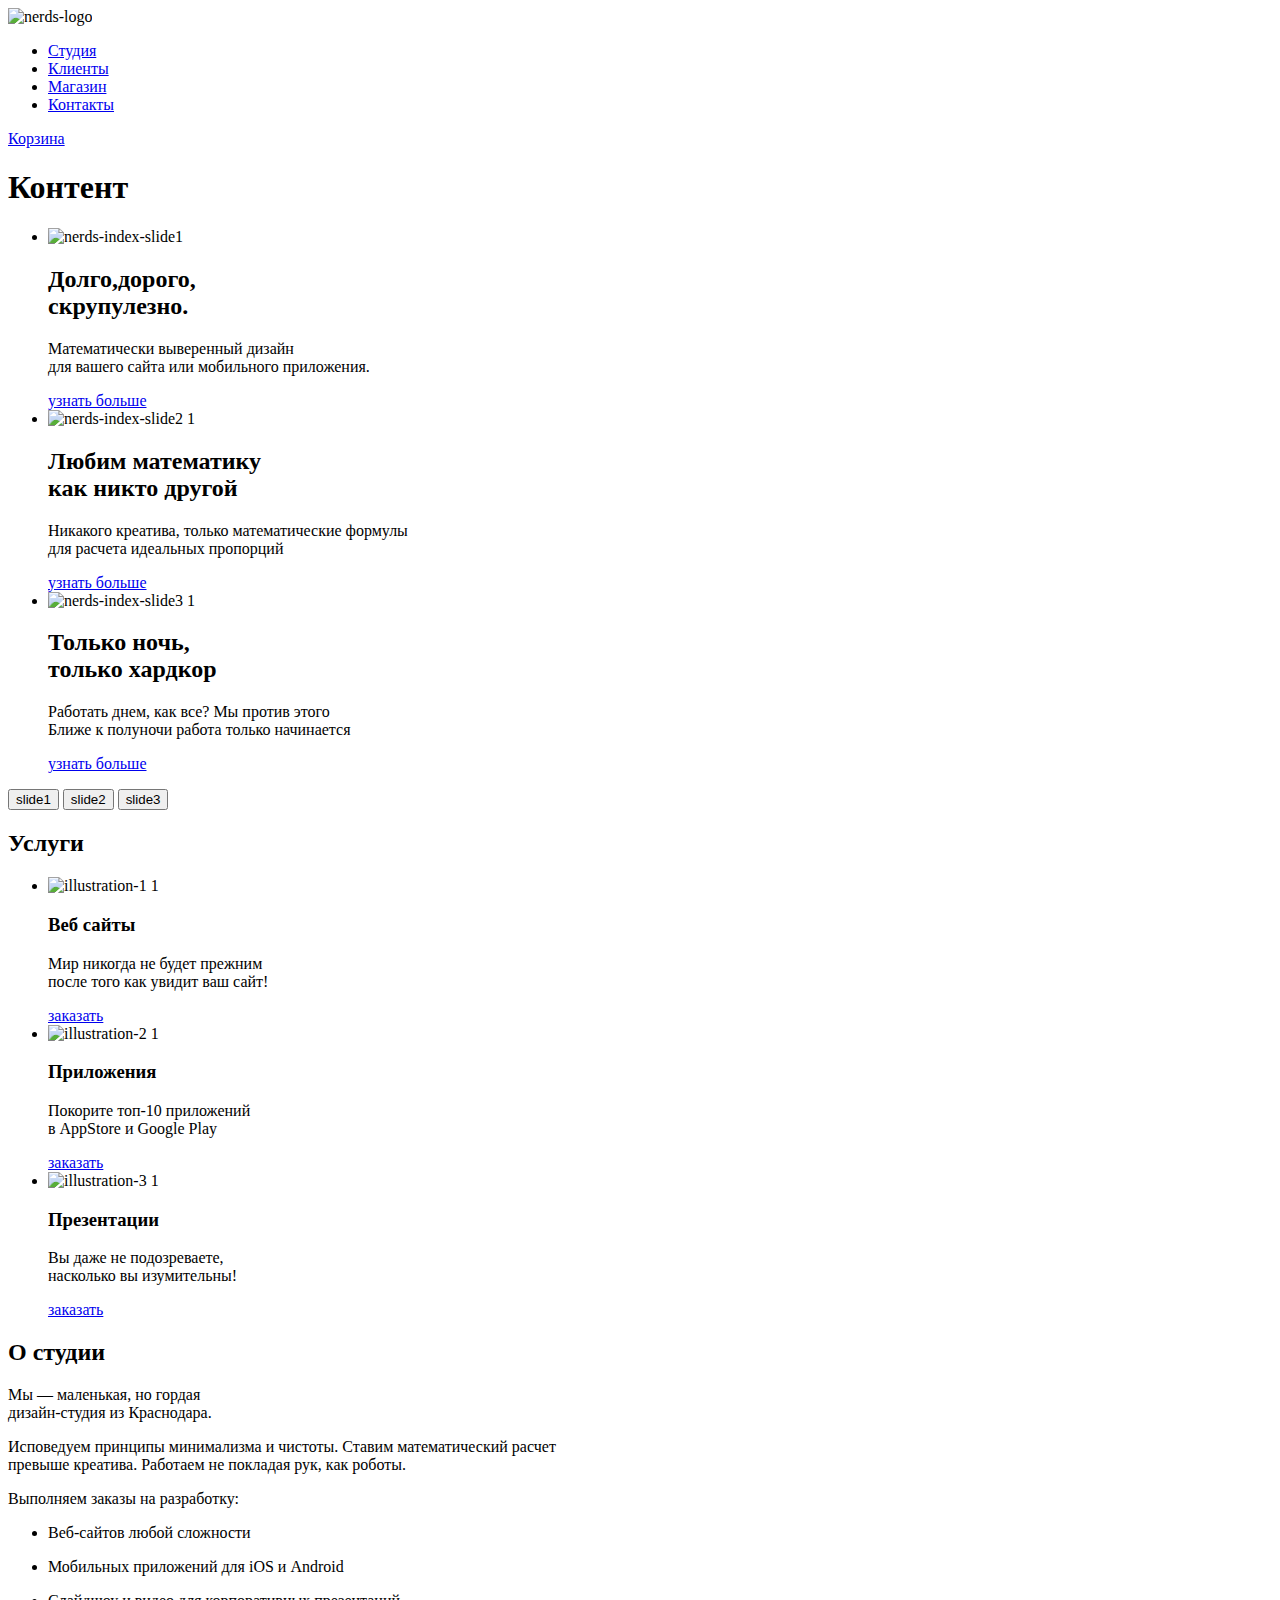
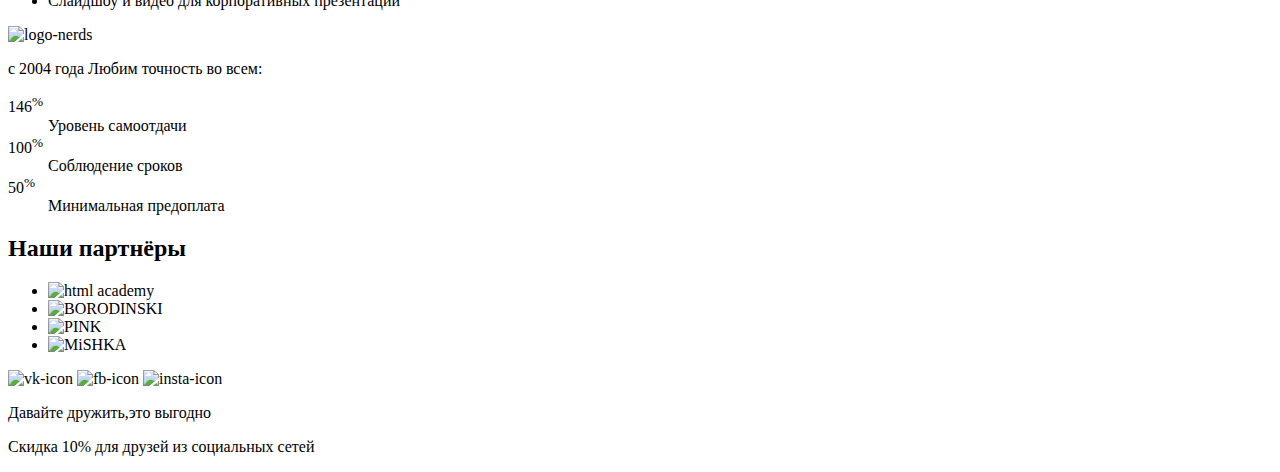
==== index.html @ 9a733827 "Update index.html" ====
<!DOCTYPE html>
<html lang="ru">

<head>
  <meta charset="utf-8">
  <title>Нёрдс - разработка дизайна для сайтов и мобильных приложений</title>
</head>

<body>
  <header>
    <nav>
      <a><img src="https://via.placeholder.com/150x100" width="150" height="100" alt="nerds-logo"></a>
      <ul>

        <li><a href="blank.html">Студия</a></li>

        <li><a href="blank.html">Клиенты</a></li>

        <li><a href="catalog.html">Магазин</a></li>

        <li><a href="blank.html">Контакты</a></li>

      </ul>
      <a href="blank.html">Корзина</a>
    </nav>
  </header>
  <main>
    <h1>Контент</h1>
    <section>
      <ul>
        <li><a><img src="https://via.placeholder.com/150x100" width="150" height="100" alt="nerds-index-slide1"></a>
          <h2>Долго,дорого,<br>скрупулезно.</h2>
          <p>Математически выверенный дизайн <br>для вашего сайта или мобильного приложения.</p>
          <a href="blank.html">узнать больше</a>
        </li>
        <li><a><img src="https://via.placeholder.com/150x100" width="150" height="100" alt="nerds-index-slide2 1"></a>
          <h2>Любим математику<br>как никто другой</h2>
          <p>Никакого креатива, только математические формулы<br> для расчета идеальных пропорций</p>
          <a href="blank.html">узнать больше</a>
        </li>
        <li><a><img src="https://via.placeholder.com/150x100" width="150" height="100" alt="nerds-index-slide3 1"></a>
          <h2>Только ночь,<br>
            только хардкор</h2>
          <p>Работать днем, как все? Мы против этого<br>
            Ближе к полуночи работа только начинается</p>
          <a href="blank.html">узнать больше</a>
        </li>
      </ul>
      <div>
        <button type="button">slide1</button>
        <button type="button">slide2</button>
        <button type="button">slide3</button>
      </div>
    </section>
    <section>
      <h2>Услуги</h2>
      <ul>
        <li><img src="https://via.placeholder.com/150x100" width="150" height="100" alt="illustration-1 1">
          <h3>Веб сайты</h3>
          <p>Мир никогда не будет прежним<br>после того как увидит ваш сайт!</p>
          <a href="blank.html">заказать</a>
        </li>
        <li><img src="https://via.placeholder.com/150x100" width="150" height="100" alt="illustration-2 1">
          <h3>Приложения</h3>
          <p>Покорите топ-10 приложений<br>в AppStore и Google Play</p>
          <a href="blank.html">заказать</a>
        </li>
        <li><img src="https://via.placeholder.com/150x100" width="150" height="100" alt="illustration-3 1">
          <h3>Презентации</h3>
          <p>Вы даже не подозреваете,<br>насколько вы изумительны!</p>
          <a href="blank.html">заказать</a>
        </li>
      </ul>
    </section>
    <section>
      <h2>О студии</h2>
      <div>
        <p>Мы — маленькая, но гордая<br>
          дизайн-студия из Краснодара.</p>
        <p>Исповедуем принципы минимализма и чистоты. Ставим математический расчет<br>
          превыше креатива. Работаем не покладая рук, как роботы.</p>
        <p>Выполняем заказы на разработку:</p>
        <ul>
          <li>
            <p>Веб-сайтов любой сложности</p>
          </li>
          <li>
            <p></p>Мобильных приложений для iOS и Android</p>
          </li>
          <li>
            <p>Слайдшоу и видео для корпоративных презентаций</p>
          </li>
        </ul>
      </div>
      <div>
        <img src="https://via.placeholder.com/150x100" width="150" height="100" alt="logo-nerds">
        <p>с 2004 года Любим точность во всем:</p>
        <dl>
          <dt>146<sup>%</sup></dt>
          <dd>Уровень самоотдачи</dd>
          <dt>100<sup>%</sup></dt>
          <dd>Соблюдение сроков</dd>
          <dt>50<sup>%</sup></dt>
          <dd>Минимальная предоплата</dd>
        </dl>
      </div>
    </section>
    <section>
      <h2>Наши партнёры</h2>
      <ul>
        <li><a><img src="https://via.placeholder.com/150x100" width="150" height="100" alt="html academy"></a> </li>
        <li><a><img src="https://via.placeholder.com/150x100" width="150" height="100" alt="BORODINSKI"></a> </li>
        <li><a><img src="https://via.placeholder.com/150x100" width="150" height="100" alt="PINK"></a> </li>
        <li><a><img src="https://via.placeholder.com/150x100" width="150" height="100" alt="MiSHKA"></a> </li>

      </ul>
    </section>
  </main>
  <footer>
    <div><a><img src="https://via.placeholder.com/150x100" width="150" height="100" alt="vk-icon"></a>
      <a><img src="https://via.placeholder.com/150x100" width="150" height="100" alt="fb-icon"></a>
      <a><img src="https://via.placeholder.com/150x100" width="150" height="100" alt="insta-icon"></a>
    </div>
    <p>Давайте дружить,это выгодно</p>
    <p>Скидка 10% для друзей из социальных сетей</p>
  </footer>
</body>

</html>
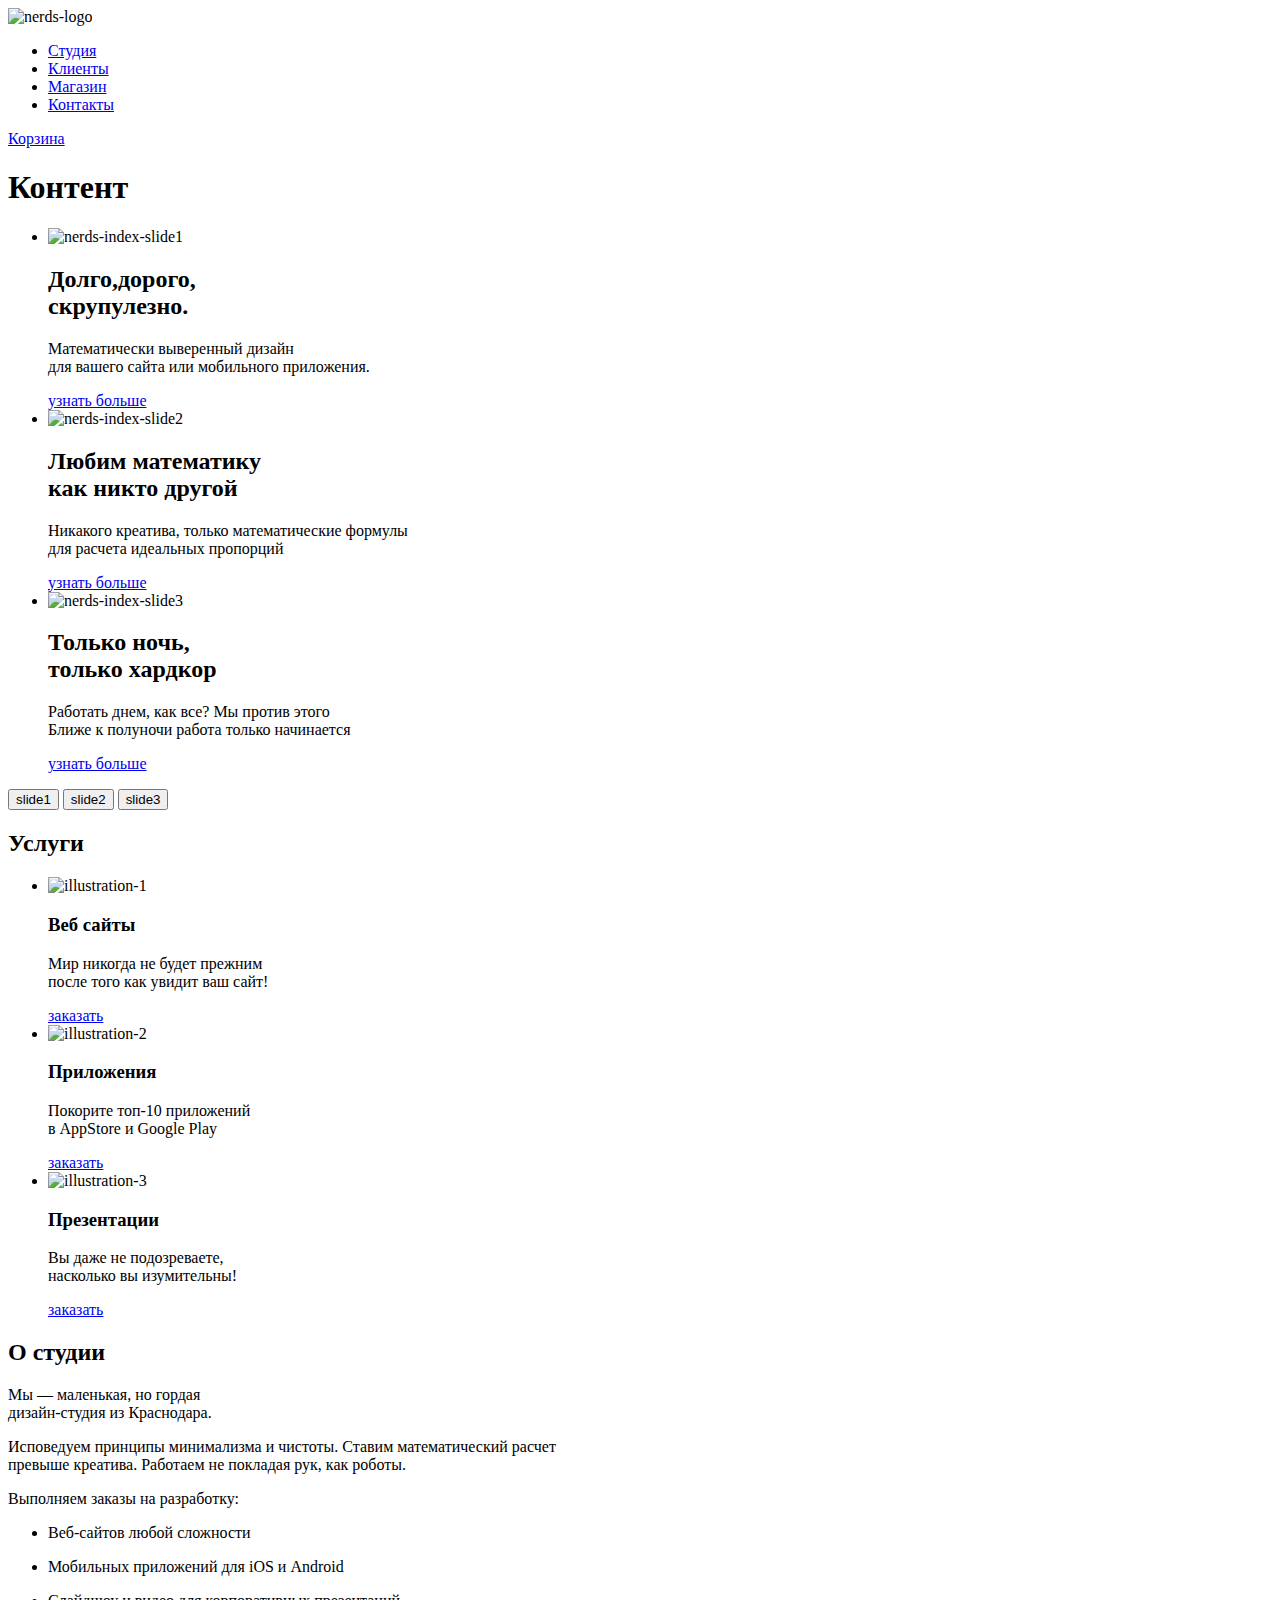
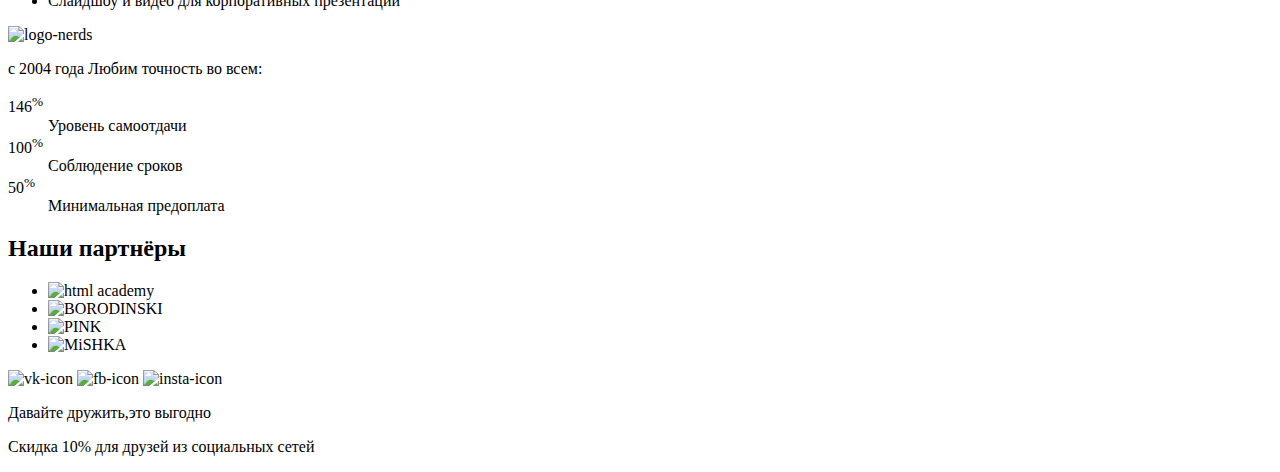
==== commit 23968c28: "Update index.html" ====
--- a/index.html
+++ b/index.html
@@ -28,17 +28,17 @@
     <h1>Контент</h1>
     <section>
       <ul>
-        <li><a><img src="https://via.placeholder.com/150x100" width="150" height="100" alt="nerds-index-slide1"></a>
+        <li><a><img src="img/nerds-index-slide1.png" width="760" height="431" alt="nerds-index-slide1"></a>
           <h2>Долго,дорого,<br>скрупулезно.</h2>
           <p>Математически выверенный дизайн <br>для вашего сайта или мобильного приложения.</p>
           <a href="blank.html">узнать больше</a>
         </li>
-        <li><a><img src="https://via.placeholder.com/150x100" width="150" height="100" alt="nerds-index-slide2 1"></a>
+        <li><a><img src="img/nerds-index-slide2.png" width="760" height="431" alt="nerds-index-slide2"></a>
           <h2>Любим математику<br>как никто другой</h2>
           <p>Никакого креатива, только математические формулы<br> для расчета идеальных пропорций</p>
           <a href="blank.html">узнать больше</a>
         </li>
-        <li><a><img src="https://via.placeholder.com/150x100" width="150" height="100" alt="nerds-index-slide3 1"></a>
+        <li><a><img src="img/nerds-index-slide3.png" width="760" height="431" alt="nerds-index-slide3"></a>
           <h2>Только ночь,<br>
             только хардкор</h2>
           <p>Работать днем, как все? Мы против этого<br>
@@ -55,17 +55,17 @@
     <section>
       <h2>Услуги</h2>
       <ul>
-        <li><img src="https://via.placeholder.com/150x100" width="150" height="100" alt="illustration-1 1">
+        <li><img src="img/illustration-1.jpg" width="300" height="146" alt="illustration-1">
           <h3>Веб сайты</h3>
           <p>Мир никогда не будет прежним<br>после того как увидит ваш сайт!</p>
           <a href="blank.html">заказать</a>
         </li>
-        <li><img src="https://via.placeholder.com/150x100" width="150" height="100" alt="illustration-2 1">
+        <li><img src="img/illustration-2.jpg" width="300" height="146" alt="illustration-2">
           <h3>Приложения</h3>
           <p>Покорите топ-10 приложений<br>в AppStore и Google Play</p>
           <a href="blank.html">заказать</a>
         </li>
-        <li><img src="https://via.placeholder.com/150x100" width="150" height="100" alt="illustration-3 1">
+        <li><img src="img/illustration-3.jpg" width="300" height="146" alt="illustration-3">
           <h3>Презентации</h3>
           <p>Вы даже не подозреваете,<br>насколько вы изумительны!</p>
           <a href="blank.html">заказать</a>
@@ -93,7 +93,7 @@
         </ul>
       </div>
       <div>
-        <img src="https://via.placeholder.com/150x100" width="150" height="100" alt="logo-nerds">
+        <img src="img/nerds-illustration.jpg" width="150" height="100" alt="logo-nerds">
         <p>с 2004 года Любим точность во всем:</p>
         <dl>
           <dt>146<sup>%</sup></dt>
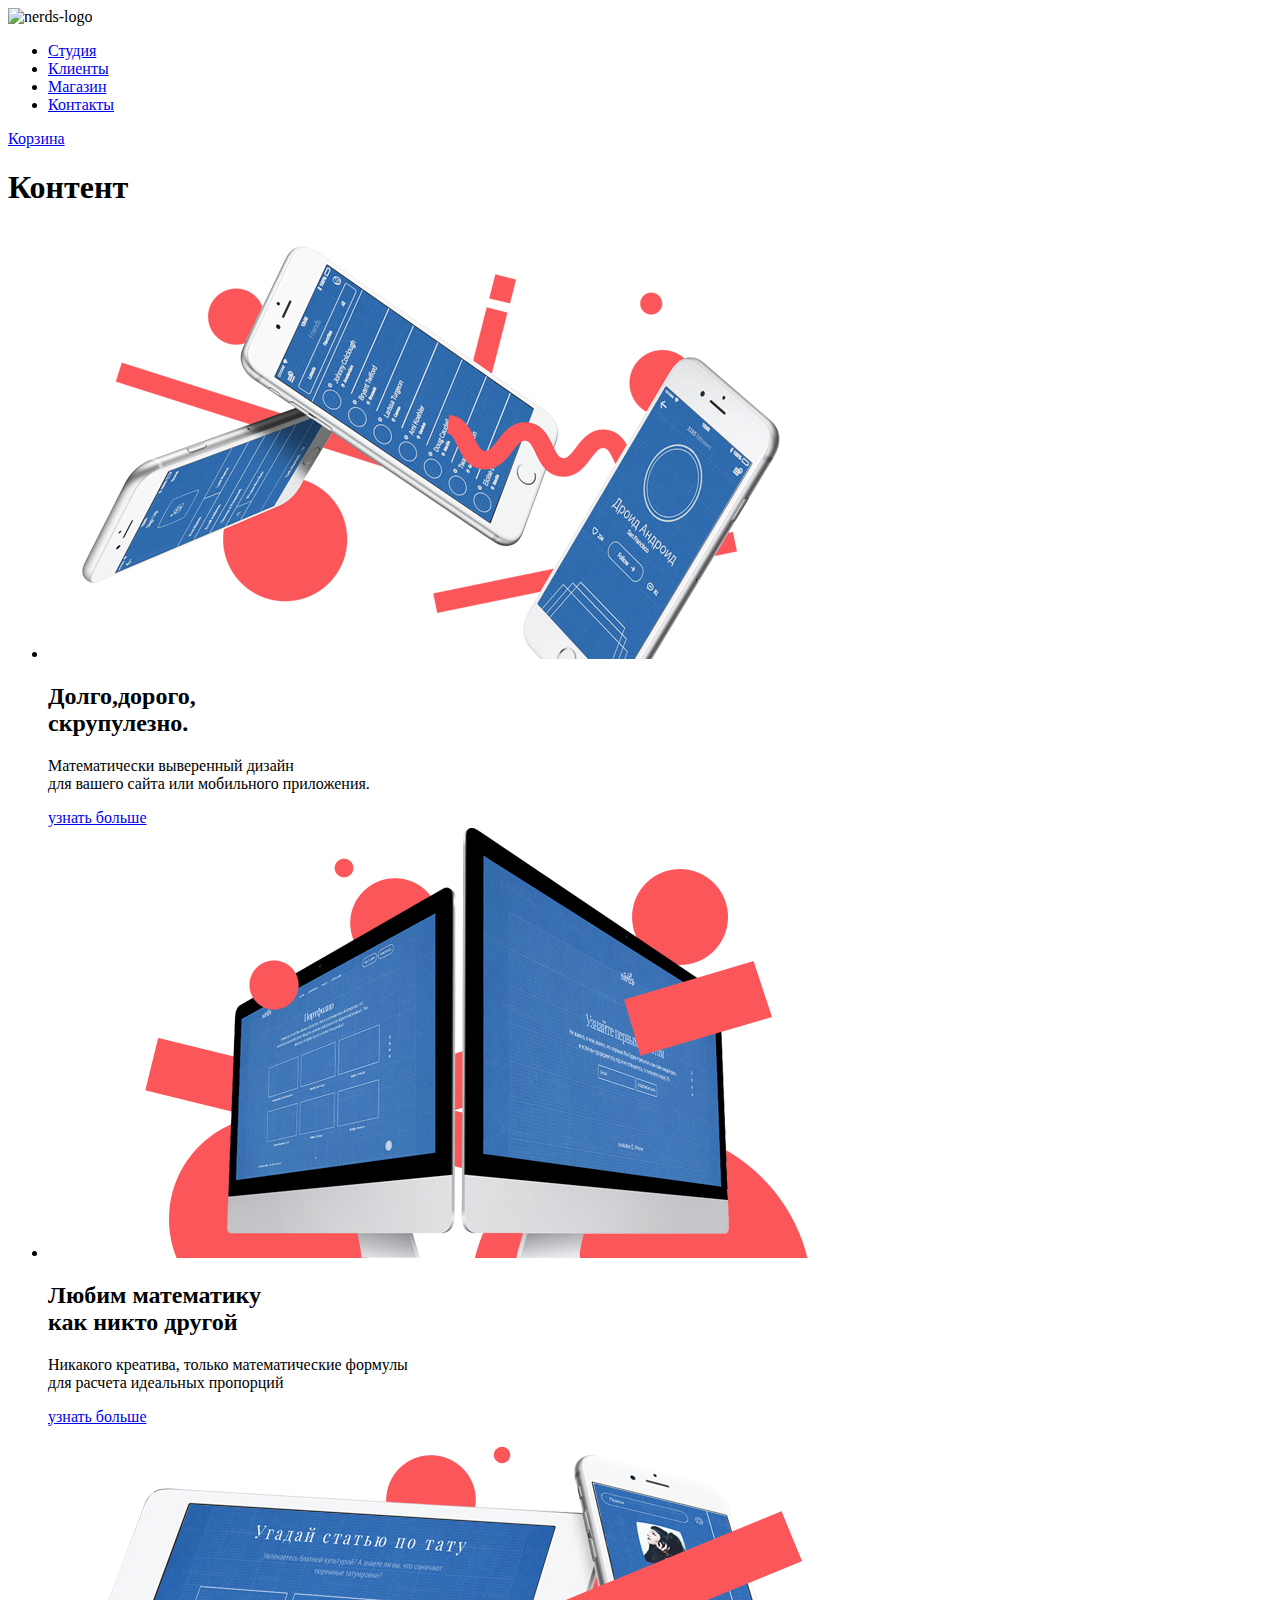
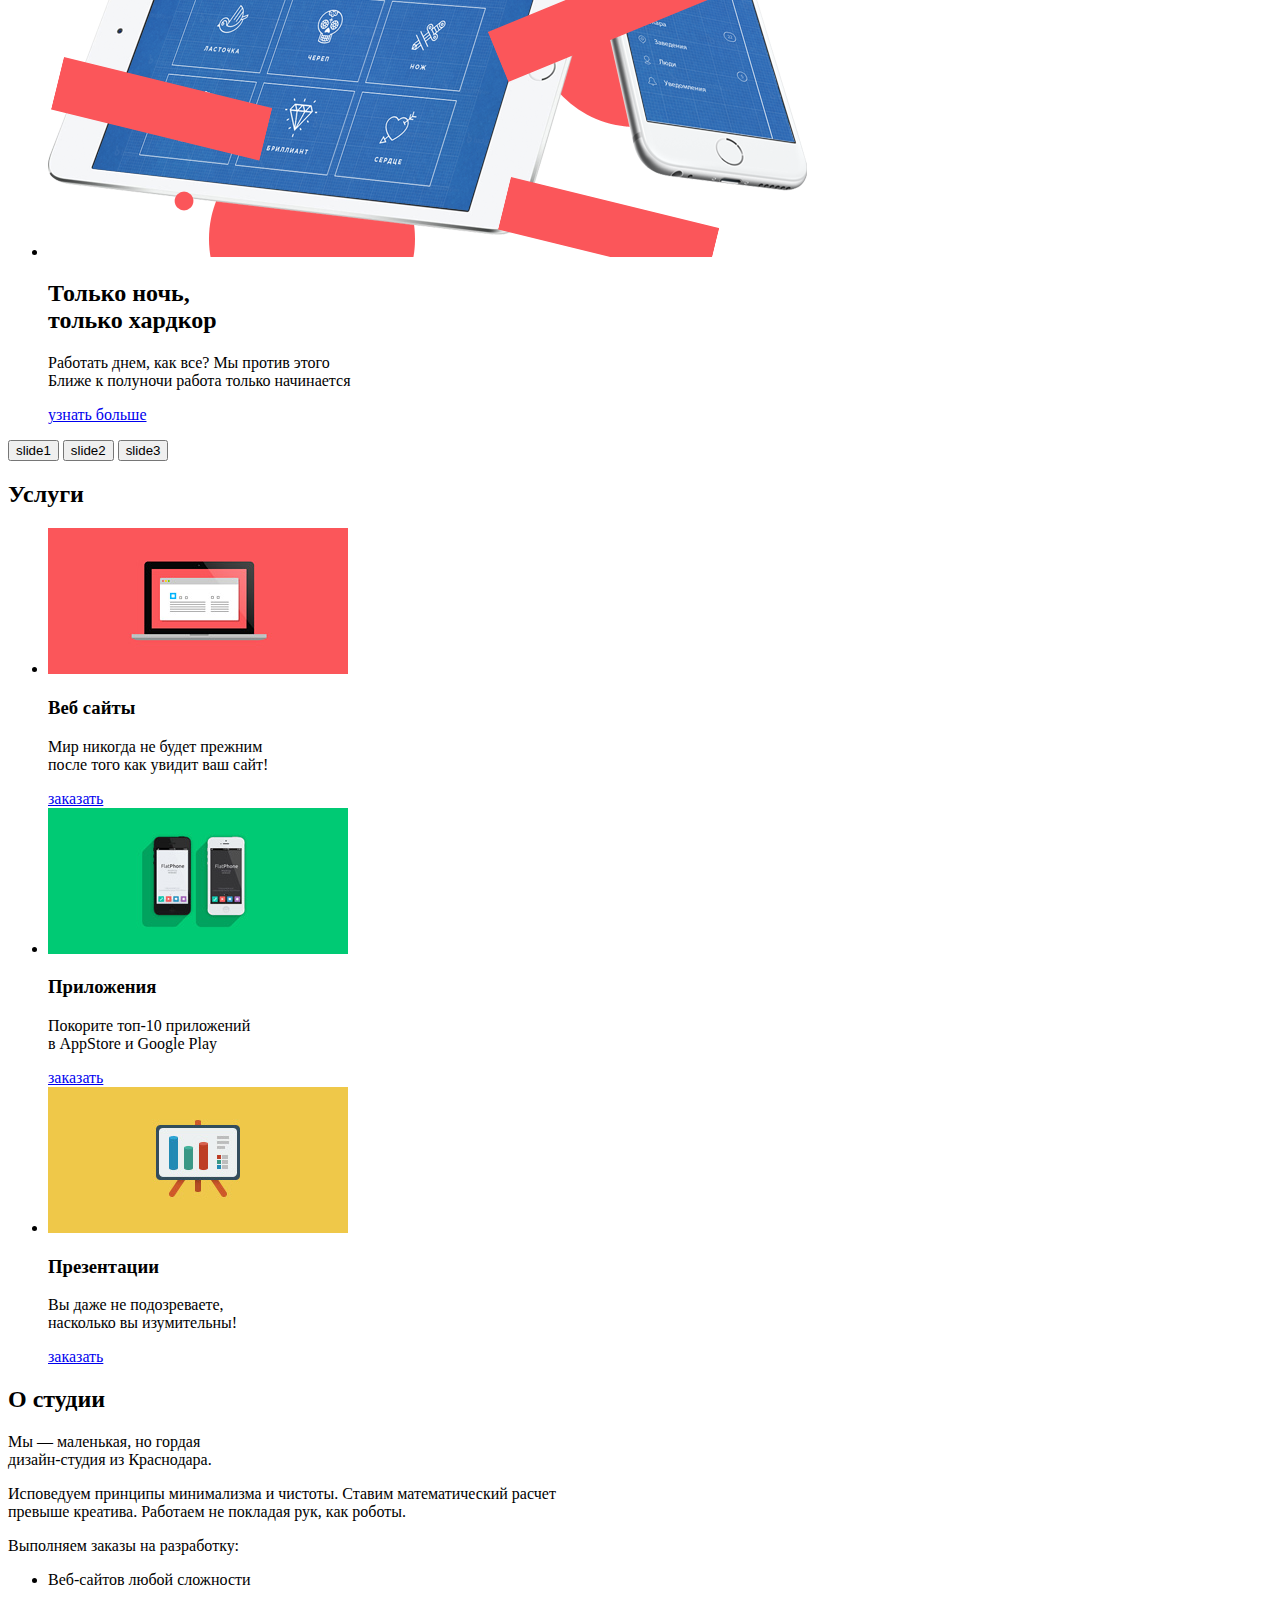
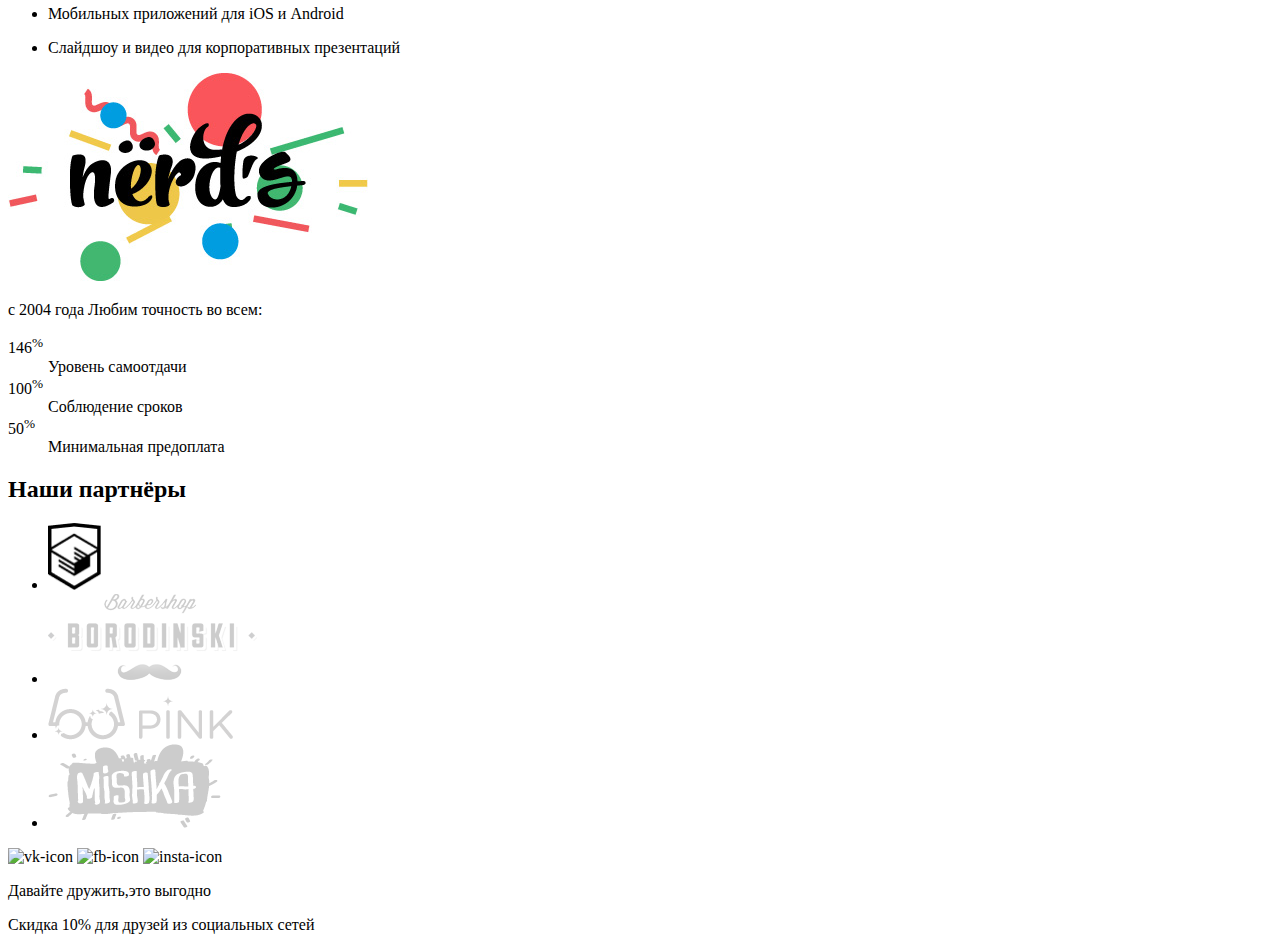
==== commit 57bc1c9f: "замена jpg на png" ====
--- a/index.html
+++ b/index.html
@@ -55,17 +55,17 @@
     <section>
       <h2>Услуги</h2>
       <ul>
-        <li><img src="img/illustration-1.jpg" width="300" height="146" alt="illustration-1">
+        <li><img src="img/illustration-1.png" width="300" height="146" alt="illustration-1">
           <h3>Веб сайты</h3>
           <p>Мир никогда не будет прежним<br>после того как увидит ваш сайт!</p>
           <a href="blank.html">заказать</a>
         </li>
-        <li><img src="img/illustration-2.jpg" width="300" height="146" alt="illustration-2">
+        <li><img src="img/illustration-2.png" width="300" height="146" alt="illustration-2">
           <h3>Приложения</h3>
           <p>Покорите топ-10 приложений<br>в AppStore и Google Play</p>
           <a href="blank.html">заказать</a>
         </li>
-        <li><img src="img/illustration-3.jpg" width="300" height="146" alt="illustration-3">
+        <li><img src="img/illustration-3.png" width="300" height="146" alt="illustration-3">
           <h3>Презентации</h3>
           <p>Вы даже не подозреваете,<br>насколько вы изумительны!</p>
           <a href="blank.html">заказать</a>
@@ -93,7 +93,7 @@
         </ul>
       </div>
       <div>
-        <img src="img/nerds-illustration.jpg" width="150" height="100" alt="logo-nerds">
+        <img src="img/nerds-illustration.png" width="360" height="208" alt="logo-nerds">
         <p>с 2004 года Любим точность во всем:</p>
         <dl>
           <dt>146<sup>%</sup></dt>
@@ -108,10 +108,10 @@
     <section>
       <h2>Наши партнёры</h2>
       <ul>
-        <li><a><img src="https://via.placeholder.com/150x100" width="150" height="100" alt="html academy"></a> </li>
-        <li><a><img src="https://via.placeholder.com/150x100" width="150" height="100" alt="BORODINSKI"></a> </li>
-        <li><a><img src="https://via.placeholder.com/150x100" width="150" height="100" alt="PINK"></a> </li>
-        <li><a><img src="https://via.placeholder.com/150x100" width="150" height="100" alt="MiSHKA"></a> </li>
+        <li><a><img src="img/icon-html acedemy.png" width="53,57" height="67,82" alt="html academy"></a> </li>
+        <li><a><img src="img/icon-borodinski.png" width="209" height="90" alt="BORODINSKI"></a> </li>
+        <li><a><img src="img/icon-pink.png" width="185" height="52" alt="PINK"></a> </li>
+        <li><a><img src="img/icon-mishka.png" width="173" height="84" alt="MiSHKA"></a> </li>
 
       </ul>
     </section>
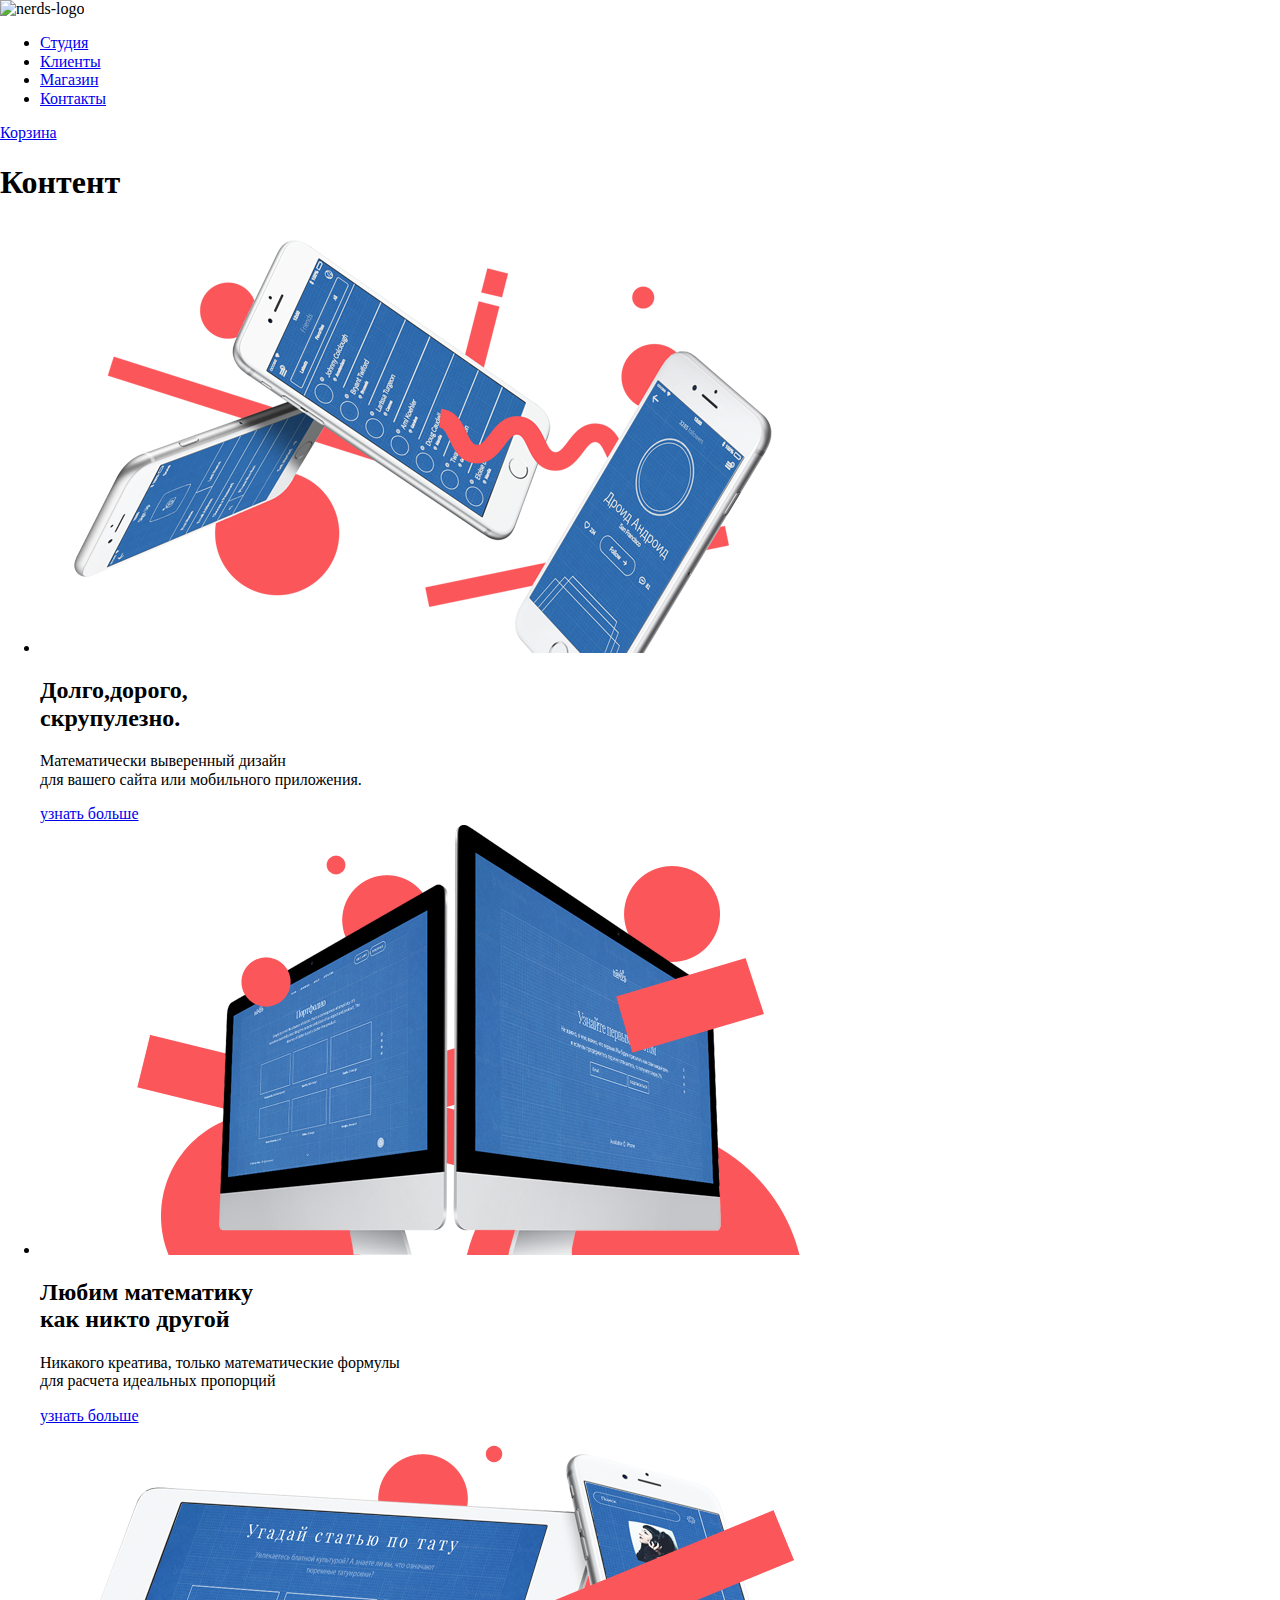
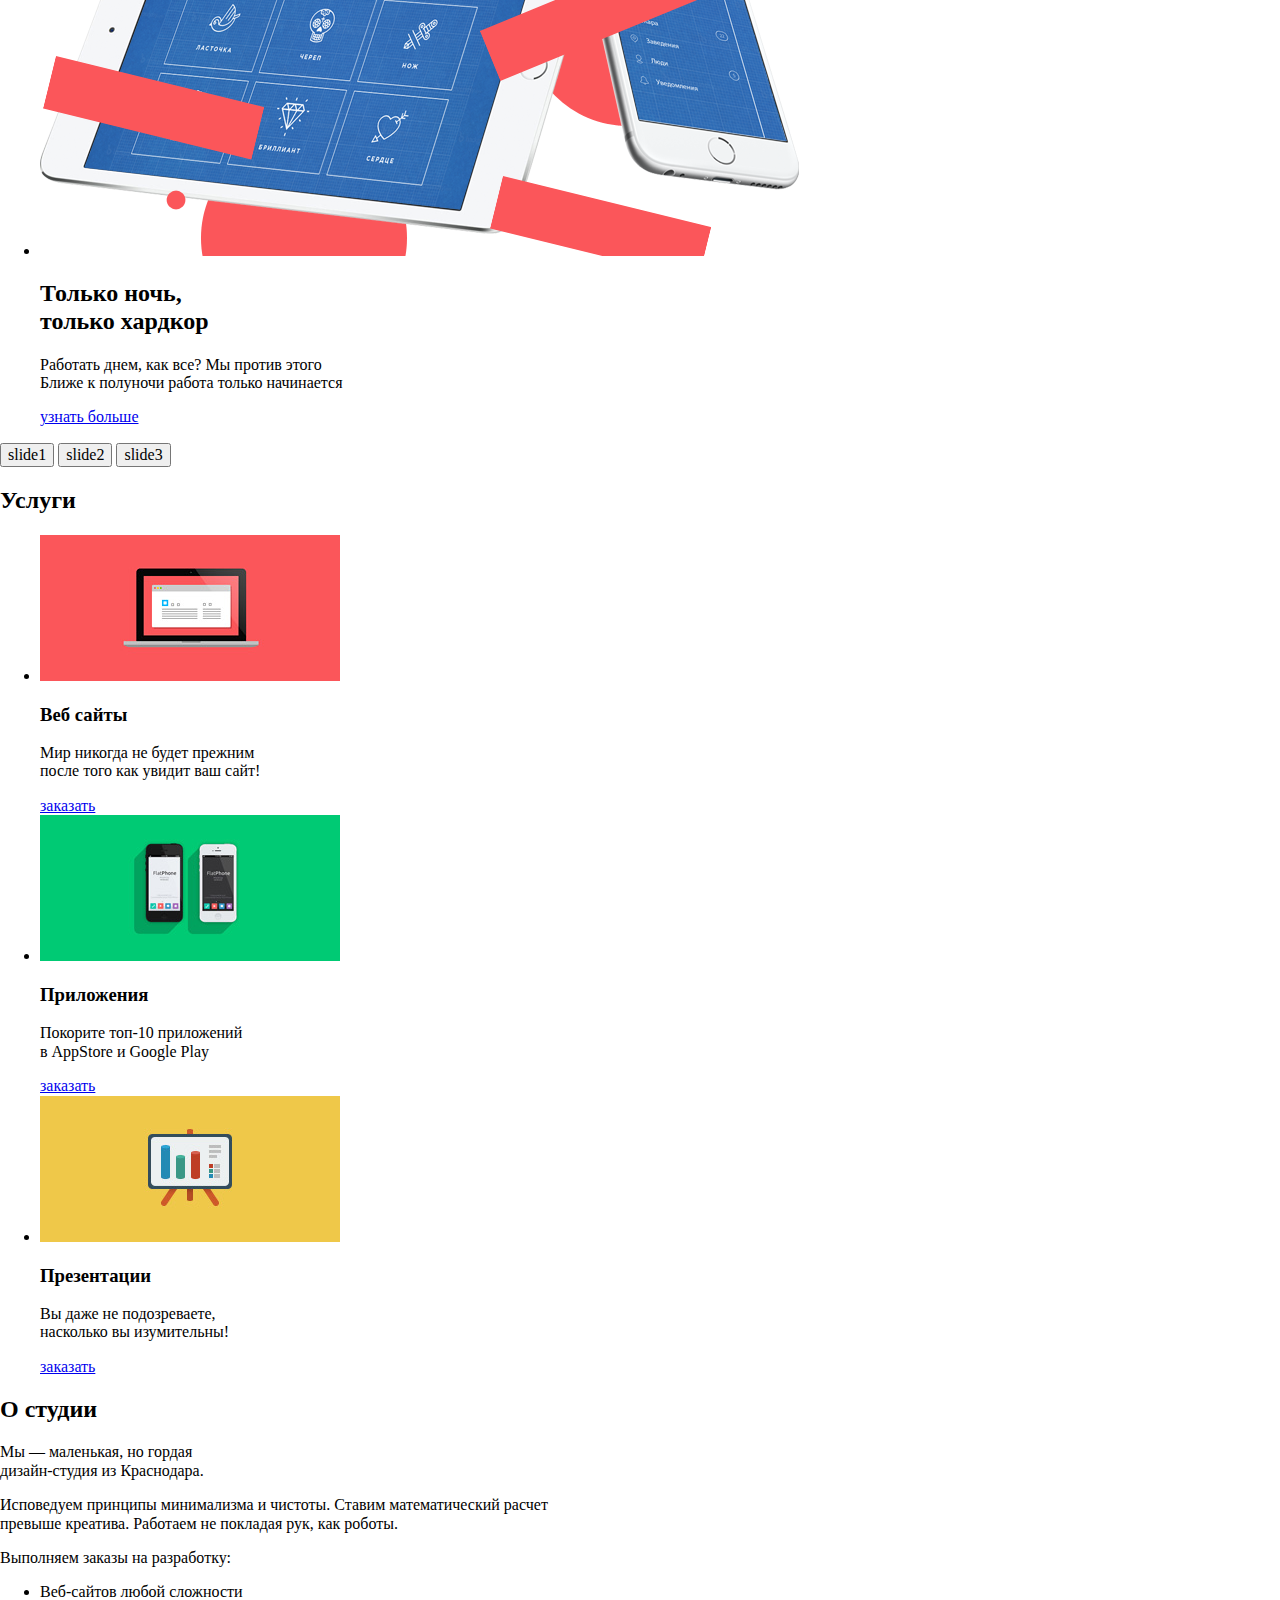
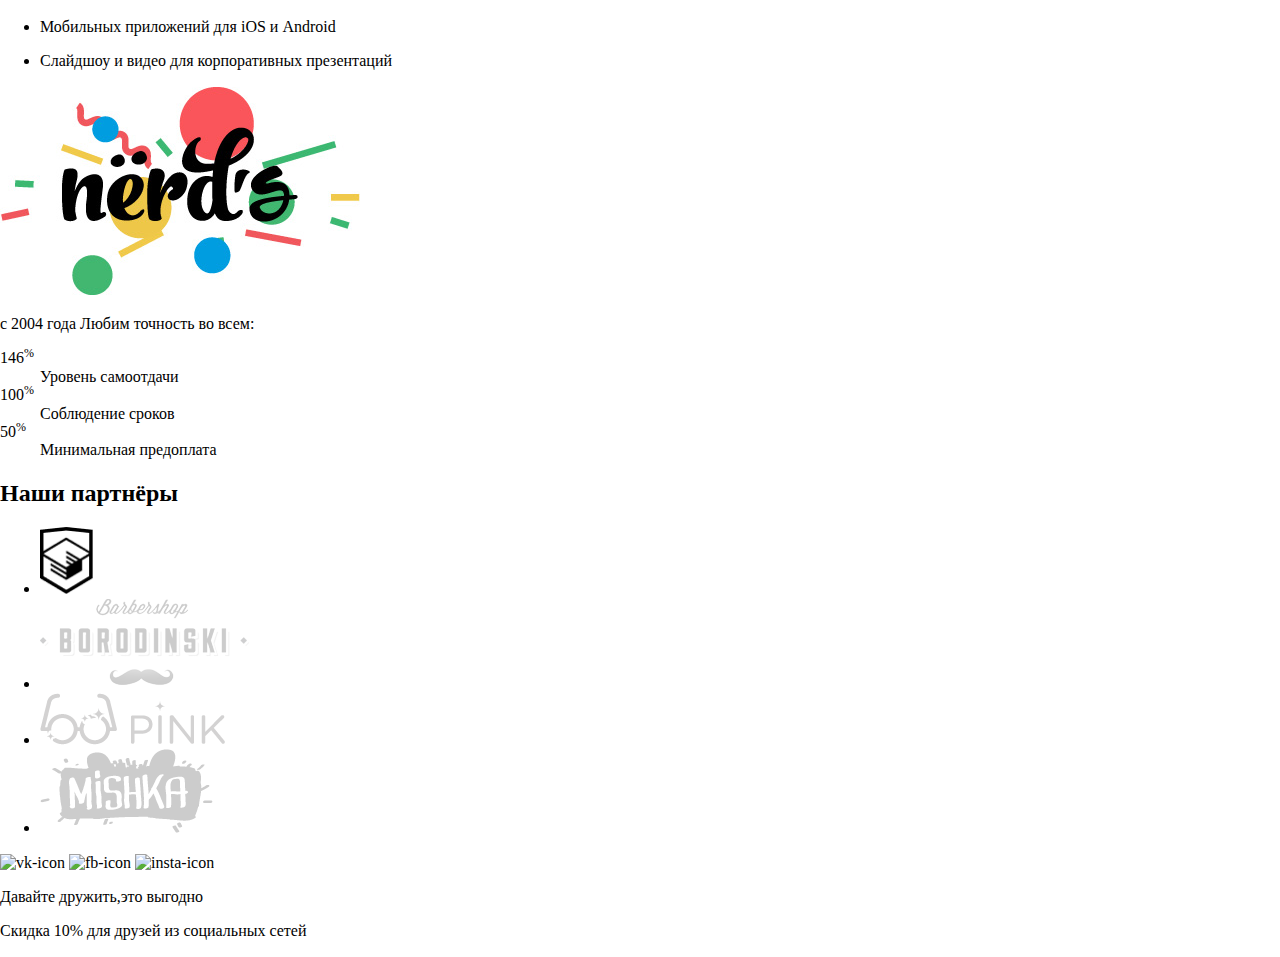
==== commit e78a917c: "Update index.html" ====
--- a/index.html
+++ b/index.html
@@ -4,13 +4,20 @@
 <head>
   <meta charset="utf-8">
   <title>Нёрдс - разработка дизайна для сайтов и мобильных приложений</title>
+  <link rel="stylesheet" href="css/normalize.css">
+  <link rel="stylesheet" href="css/style.css">
+  <link rel="icon" href="favicon.ico">
+  <link rel="icon" href="img/32.svg" type="image/svg+xml">
+  <link rel="apple-touch-icon" href="img/180.png">
+  <link rel="manifest" href="manifest.webmanifest">
 </head>
 
-<body>
-  <header>
-    <nav>
-      <a><img src="https://via.placeholder.com/150x100" width="150" height="100" alt="nerds-logo"></a>
-      <ul>
+<body class="page-body">
+  <header class="main-header">
+    <nav class="main-navigation">
+      <a class="main-header-logo"><img src="https://via.placeholder.com/150x100" width="150" height="100"
+          alt="nerds-logo"></a>
+      <ul class="site-navigation">
 
         <li><a href="blank.html">Студия</a></li>
 
@@ -21,109 +28,117 @@
         <li><a href="blank.html">Контакты</a></li>
 
       </ul>
-      <a href="blank.html">Корзина</a>
+      <a class="cart-link" href="blank.html">Корзина</a>
     </nav>
   </header>
-  <main>
-    <h1>Контент</h1>
-    <section>
-      <ul>
-        <li><a><img src="img/nerds-index-slide1.png" width="760" height="431" alt="nerds-index-slide1"></a>
-          <h2>Долго,дорого,<br>скрупулезно.</h2>
-          <p>Математически выверенный дизайн <br>для вашего сайта или мобильного приложения.</p>
-          <a href="blank.html">узнать больше</a>
+  <main class="container">
+    <h1 class="hidden">Контент</h1>
+    <section class="slider">
+      <ul class="slider-list">
+        <li class="slider-item"><a><img src="img/nerds-index-slide1.png" width="760" height="431"
+              alt="nerds-index-slide1"></a>
+          <h2 class="clider-title">Долго,дорого,<br>скрупулезно.</h2>
+          <p class="clider-excerpt">Математически выверенный дизайн <br>для вашего сайта или мобильного приложения.</p>
+          <a class="more-link" href="blank.html">узнать больше</a>
         </li>
-        <li><a><img src="img/nerds-index-slide2.png" width="760" height="431" alt="nerds-index-slide2"></a>
-          <h2>Любим математику<br>как никто другой</h2>
-          <p>Никакого креатива, только математические формулы<br> для расчета идеальных пропорций</p>
-          <a href="blank.html">узнать больше</a>
+        <li class="slider-item"><a><img src="img/nerds-index-slide2.png" width="760" height="431"
+              alt="nerds-index-slide2"></a>
+          <h2 class="clider-title">Любим математику<br>как никто другой</h2>
+          <p class="clider-excerpt">Никакого креатива, только математические формулы<br> для расчета идеальных пропорций
+          </p>
+          <a class="more-link" href="blank.html">узнать больше</a>
         </li>
-        <li><a><img src="img/nerds-index-slide3.png" width="760" height="431" alt="nerds-index-slide3"></a>
-          <h2>Только ночь,<br>
+        <li class="slider-item"><a><img src="img/nerds-index-slide3.png" width="760" height="431"
+              alt="nerds-index-slide3"></a>
+          <h2 class="clider-title">Только ночь,<br>
             только хардкор</h2>
-          <p>Работать днем, как все? Мы против этого<br>
+          <p class="clider-excerpt">Работать днем, как все? Мы против этого<br>
             Ближе к полуночи работа только начинается</p>
-          <a href="blank.html">узнать больше</a>
+          <a class="more-link" href="blank.html">узнать больше</a>
         </li>
       </ul>
-      <div>
-        <button type="button">slide1</button>
-        <button type="button">slide2</button>
-        <button type="button">slide3</button>
+      <div class="slider-button">
+        <button class="button-one" type="button">slide1</button>
+        <button class="button-two" type="button">slide2</button>
+        <button class="button-three" type="button">slide3</button>
       </div>
     </section>
-    <section>
-      <h2>Услуги</h2>
-      <ul>
-        <li><img src="img/illustration-1.png" width="300" height="146" alt="illustration-1">
-          <h3>Веб сайты</h3>
-          <p>Мир никогда не будет прежним<br>после того как увидит ваш сайт!</p>
-          <a href="blank.html">заказать</a>
+    <section class="services">
+      <h2 class="hidden">Услуги</h2>
+      <ul class="services-list">
+        <li class="services-item"><img src="img/illustration-1.png" width="300" height="146" alt="illustration-1">
+          <h3 class="services-title">Веб сайты</h3>
+          <p class="services-text">Мир никогда не будет прежним<br>после того как увидит ваш сайт!</p>
+          <a class="order-link" href="blank.html">заказать</a>
         </li>
-        <li><img src="img/illustration-2.png" width="300" height="146" alt="illustration-2">
-          <h3>Приложения</h3>
-          <p>Покорите топ-10 приложений<br>в AppStore и Google Play</p>
-          <a href="blank.html">заказать</a>
+        <li class="services-item"><img src="img/illustration-2.png" width="300" height="146" alt="illustration-2">
+          <h3 class="services-title">Приложения</h3>
+          <p class="services-text">Покорите топ-10 приложений<br>в AppStore и Google Play</p>
+          <a class="order-link" href="blank.html">заказать</a>
         </li>
-        <li><img src="img/illustration-3.png" width="300" height="146" alt="illustration-3">
-          <h3>Презентации</h3>
-          <p>Вы даже не подозреваете,<br>насколько вы изумительны!</p>
-          <a href="blank.html">заказать</a>
+        <li class="services-item"><img src="img/illustration-3.png" width="300" height="146" alt="illustration-3">
+          <h3 class="services-title">Презентации</h3>
+          <p class="services-text">Вы даже не подозреваете,<br>насколько вы изумительны!</p>
+          <a class="order-link" href="blank.html">заказать</a>
         </li>
       </ul>
     </section>
-    <section>
-      <h2>О студии</h2>
-      <div>
-        <p>Мы — маленькая, но гордая<br>
+    <section class="nords information">
+      <h2 class="hidden">О студии</h2>
+      <div class="box-information">
+        <p class="title-information">Мы — маленькая, но гордая<br>
           дизайн-студия из Краснодара.</p>
-        <p>Исповедуем принципы минимализма и чистоты. Ставим математический расчет<br>
+        <p class="desc-work">Исповедуем принципы минимализма и чистоты. Ставим математический расчет<br>
           превыше креатива. Работаем не покладая рук, как роботы.</p>
-        <p>Выполняем заказы на разработку:</p>
-        <ul>
-          <li>
+        <p class="development-title">Выполняем заказы на разработку:</p>
+        <ul class="development-list">
+          <li class="development-item">
             <p>Веб-сайтов любой сложности</p>
           </li>
-          <li>
-            <p></p>Мобильных приложений для iOS и Android</p>
+          <li class="development-item">
+            <p>Мобильных приложений для iOS и Android</p>
           </li>
-          <li>
+          <li class="development-item">
             <p>Слайдшоу и видео для корпоративных презентаций</p>
           </li>
         </ul>
       </div>
-      <div>
-        <img src="img/nerds-illustration.png" width="360" height="208" alt="logo-nerds">
-        <p>с 2004 года Любим точность во всем:</p>
-        <dl>
-          <dt>146<sup>%</sup></dt>
-          <dd>Уровень самоотдачи</dd>
-          <dt>100<sup>%</sup></dt>
-          <dd>Соблюдение сроков</dd>
-          <dt>50<sup>%</sup></dt>
-          <dd>Минимальная предоплата</dd>
+      <div class="box-accuracy">
+        <img class="nerds-logo" src="img/nerds-illustration.png" width="360" height="208" alt="logo-nerds">
+        <p class="title-accuracy">с 2004 года Любим точность во всем:</p>
+        <dl class="accuracy-list">
+          <dt class="percent-accuracy">146<sup>%</sup></dt>
+          <dd class="desc-accurecy">Уровень самоотдачи</dd>
+          <dt class="percent-accuracy">100<sup>%</sup></dt>
+          <dd class="desc-accurecy">Соблюдение сроков</dd>
+          <dt class="percent-accuracy">50<sup>%</sup></dt>
+          <dd class="desc-accurecy">Минимальная предоплата</dd>
         </dl>
       </div>
     </section>
-    <section>
-      <h2>Наши партнёры</h2>
-      <ul>
-        <li><a><img src="img/icon-html acedemy.png" width="53,57" height="67,82" alt="html academy"></a> </li>
-        <li><a><img src="img/icon-borodinski.png" width="209" height="90" alt="BORODINSKI"></a> </li>
-        <li><a><img src="img/icon-pink.png" width="185" height="52" alt="PINK"></a> </li>
-        <li><a><img src="img/icon-mishka.png" width="173" height="84" alt="MiSHKA"></a> </li>
+    <section class="partners">
+      <h2 class="hidden">Наши партнёры</h2>
+      <ul class="partners-list">
+        <li class="partners-item"><a><img src="img/icon-html acedemy.png" width="53,57" height="67,82"
+              alt="html academy"></a> </li>
+        <li class="partners-item"><a><img src="img/icon-borodinski.png" width="209" height="90" alt="BORODINSKI"></a>
+        </li>
+        <li class="partners-item"><a><img src="img/icon-pink.png" width="185" height="52" alt="PINK"></a> </li>
+        <li class="partners-item"><a><img src="img/icon-mishka.png" width="173" height="84" alt="MiSHKA"></a> </li>
 
       </ul>
     </section>
   </main>
-  <footer>
-    <div><a><img src="https://via.placeholder.com/150x100" width="150" height="100" alt="vk-icon"></a>
-      <a><img src="https://via.placeholder.com/150x100" width="150" height="100" alt="fb-icon"></a>
-      <a><img src="https://via.placeholder.com/150x100" width="150" height="100" alt="insta-icon"></a>
+  <footer class="main-footer">
+    <div class="box-socials"><a class="link-vk"><img src="https://via.placeholder.com/150x100" width="150" height="100"
+          alt="vk-icon"></a>
+      <a class="link-fd"><img src="https://via.placeholder.com/150x100" width="150" height="100" alt="fb-icon"></a>
+      <a class="link-insta"><img src="https://via.placeholder.com/150x100" width="150" height="100"
+          alt="insta-icon"></a>
     </div>
-    <p>Давайте дружить,это выгодно</p>
-    <p>Скидка 10% для друзей из социальных сетей</p>
+    <p class="discount-title">Давайте дружить,это выгодно</p>
+    <p class="discount-desc">Скидка 10% для друзей из социальных сетей</p>
   </footer>
 </body>
 
-</html>+</html>
--- a/css/style.css
+++ b/css/style.css
@@ -0,0 +1,51 @@
+/* Fonts */
+
+@font-face {
+  font-family: "roboto";
+  src: url("../fonts/roboto.woff2") format("woff2"),
+  url("../fonts/roboto.woff") format("woff");
+  font-weight: 400;
+  font-style: normal;
+  }
+
+  @font-face {
+    font-family: "roboto";
+    src: url("../fonts/robotomedium.woff2") format("woff2"),
+    url("../fonts/robotomedium.woff") format("woff");
+    font-weight: 500;
+    font-style: normal;
+    }
+
+@font-face {
+font-family: "roboto";
+src: url("../fonts/robotobold.woff2") format("woff2"),
+url("../fonts/robotobold.woff") format("woff");
+font-weight: 700;
+font-style: normal;
+}
+
+/* Variables */
+
+:root {
+--background-white: #EEEEEE;
+--black-bold: #000000;
+--text-buttons: #FFFFFF;
+--selected-button: #C4C4C4;
+--basic-paragraphs: #283136;
+--last-paragraph: #444444;
+--icon-cart: #A6A6A6;
+--basic-background-buttons: #FB565A;
+--button-services-second: #00CA74;
+--button-services-three: #EFC849;
+--guidance-button-three: #EAB534;
+--pressing-button-three: #E5A722;
+--item-card-paragraph: #666666;
+--guidance-buttons: #E74246;
+--pressing-buttons: #D7373B;
+--guidance-button-second: #00BC6C;
+--pressing-button-second: #00AA62;
+--guidance-background-white: #DFDFDF;
+--pressing-background-white: #D5D5D5;
+--active-background-white: #DBDBDB;
+--check-mark: #4D4D4D;
+}
